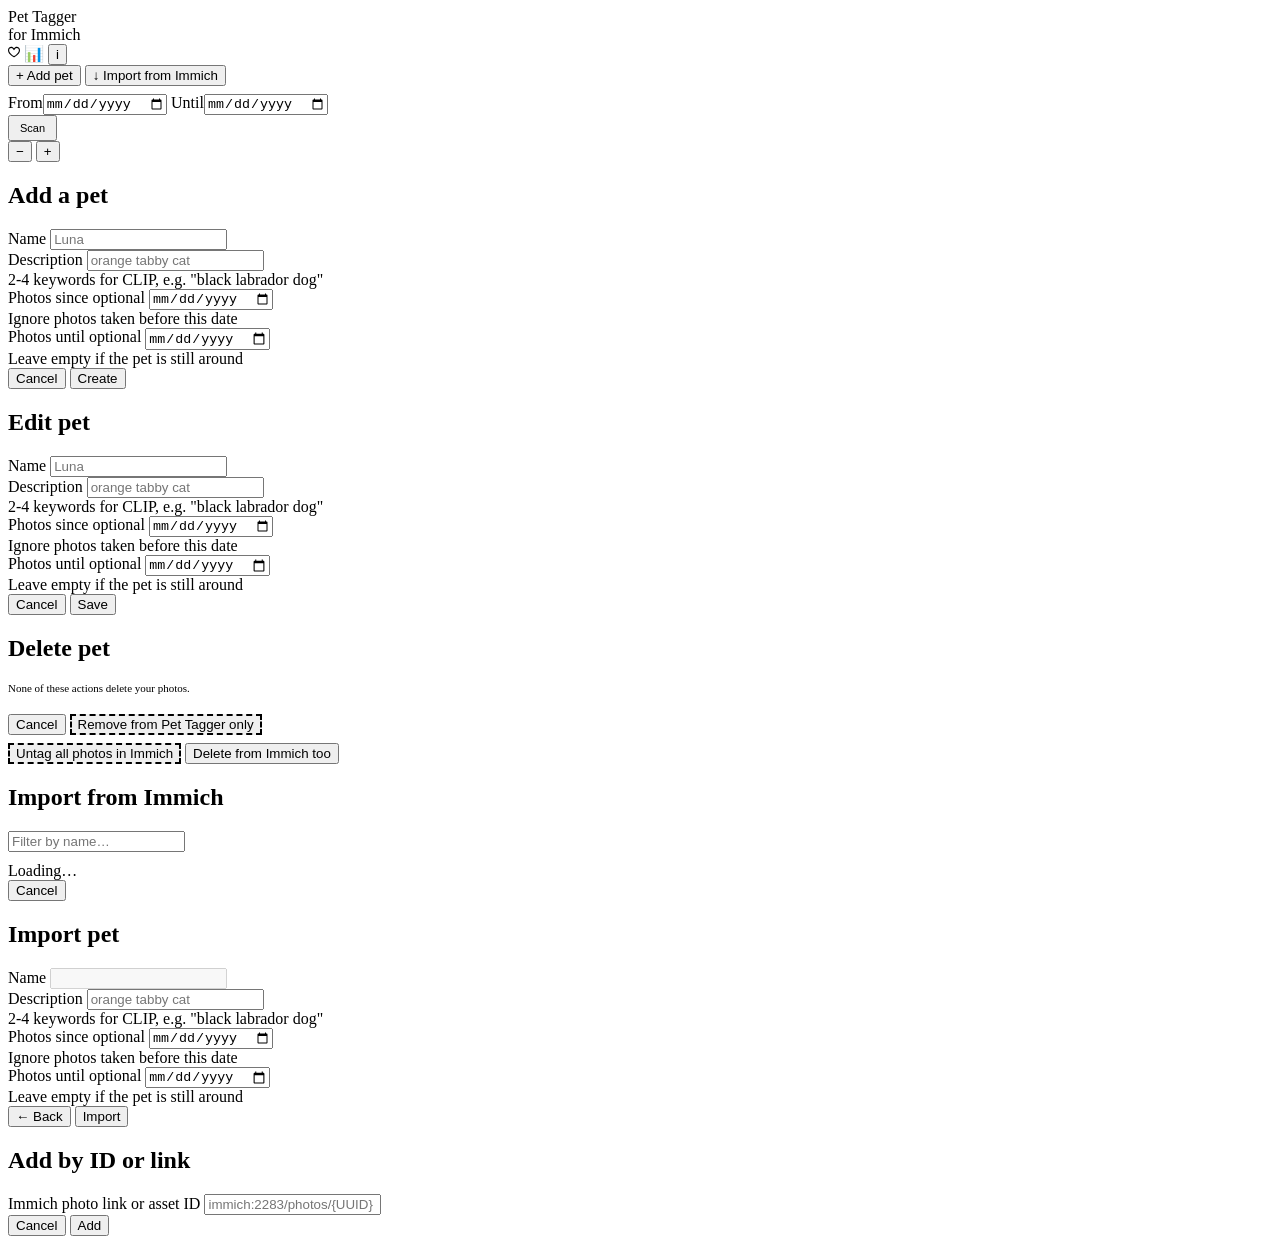
==== app/static/index.html @ 4c49d831 "fix: center the sidebar list icons and group the header buttons" ====
<!DOCTYPE html>
<html lang="en">
<head>
<meta charset="UTF-8">
<meta name="viewport" content="width=device-width, initial-scale=1.0">
<title>Immich Pet Tagger</title>
<link rel="stylesheet" href="/static/style.css?v=10">
</head>
<body>
<div class="models-banner" id="modelsBanner"></div>
<div class="shell">
  <div class="sidebar">
    <div class="sidebar-header">
      <div>
        <div class="logo">Pet Tagger <span id="versionLabel" style="font-size:11px;font-weight:400;color:var(--text3);vertical-align:middle;text-transform:none;"></span></div>
        <div class="logo-sub">for Immich</div>
      </div>
      <div style="display:flex; gap:4px;">
        <a class="info-btn support-btn" href="https://github.com/tedornitier/immich-pet-tagger#support" target="_blank" rel="noopener" title="Support Pet Tagger"><svg viewBox="0 0 16 16" width="12" height="12" aria-hidden="true"><path d="m8 14.25.345.666a.75.75 0 0 1-.69 0l-.008-.004-.018-.01a7.152 7.152 0 0 1-.31-.17 22.055 22.055 0 0 1-3.434-2.414C2.045 10.731 0 8.35 0 5.5 0 2.836 2.086 1 4.25 1 5.797 1 7.153 1.802 8 3.02 8.847 1.802 10.203 1 11.75 1 13.914 1 16 2.836 16 5.5c0 2.85-2.045 5.231-3.885 6.818a22.066 22.066 0 0 1-3.744 2.584l-.018.01-.006.003h-.002ZM4.25 2.5c-1.336 0-2.75 1.164-2.75 3 0 2.15 1.58 4.144 3.365 5.682A20.58 20.58 0 0 0 8 13.393a20.58 20.58 0 0 0 3.135-2.211C12.92 9.644 14.5 7.65 14.5 5.5c0-1.836-1.414-3-2.75-3-1.373 0-2.609.986-3.029 2.456a.749.749 0 0 1-1.442 0C6.859 3.486 5.623 2.5 4.25 2.5Z"/></svg></a>
        <a class="info-btn" href="/accuracy.html" title="Tagging accuracy" style="text-decoration:none;">&#128202;</a>
        <button class="info-btn" onclick="showGuide()" title="Getting started">i</button>
      </div>
    </div>
    <div class="pets-list" id="petsList"></div>
    <div class="list-rows" id="listRows"></div>
    <button class="add-pet-btn add-pet-btn-primary" onclick="openAddPet()">+ Add pet</button>
    <button class="add-pet-btn" style="margin-bottom:8px;" onclick="openImportPet()">↓ Import from Immich</button>
    <div class="sidebar-bottom">
      <div class="scan-panel">
        <div class="scan-dates">
          <span>From</span><input type="date" id="scanDate">
          <span>Until</span><input type="date" id="scanUntil">
        </div>
        <div class="scan-row">
          <button class="btn" style="font-size:11px; padding:5px 10px; flex:1;" onclick="applyTimestamp()">Scan</button>
          <button class="btn btn-danger" id="stopScanBtn" style="font-size:11px; padding:5px 10px; display:none;" onclick="stopScan()">Stop</button>
        </div>
      </div>
      <div id="scanResult" style="display:none"></div>
    </div>
  </div>
  <div class="main">
    <div class="content">
      <div class="results-panel" id="centerPanel" data-view="results">
        <div class="refs-header" id="petBar" style="display:none">
          <span class="panel-label" id="refsTitle"></span>
          <div class="results-actions">
            <div class="tile-zoom" title="Tile size">
              <button class="btn" onclick="changeTileSize(-40)">&minus;</button>
              <button class="btn" onclick="changeTileSize(40)">+</button>
            </div>
            <button class="btn" id="refsViewBtn" onclick="setCenterView('refs')" style="font-size:12px; padding:5px 10px;">References (0)</button>
            <button class="btn btn-primary pet-only" id="findRefsBtn" onclick="viewFindRefs()" style="font-size:12px; padding:5px 10px;">Find references</button>
            <button class="btn pet-only" id="addByIdBtn" onclick="openAddById()" style="font-size:12px; padding:5px 10px;">Add manually</button>
            <button class="btn btn-danger pet-only" id="clearRefsBtn" onclick="clearAllRefs()" style="font-size:12px; padding:5px 10px;">Clear all</button>
            <button class="btn neg-only" id="findNegsBtn" onclick="viewNegCandidates()" style="font-size:12px; padding:5px 10px;">Find candidates</button>
            <button class="btn neg-only" id="addNegByIdBtn" onclick="openAddNegById()" style="font-size:12px; padding:5px 10px;">Add manually</button>
            <button class="btn btn-danger neg-only" id="clearNegsBtn" onclick="clearAllNegatives()" style="display:none; font-size:12px; padding:5px 10px;">Clear all</button>
          </div>
        </div>
        <div class="photo-grid" id="refsGrid"></div>
        <div class="results-view">
          <div class="results-header">
            <span class="panel-label" id="resultsLabel"></span>
            <div class="results-actions">
              <div class="tile-zoom" title="Tile size">
                <button class="btn" onclick="changeTileSize(-40)">&minus;</button>
                <button class="btn" onclick="changeTileSize(40)">+</button>
              </div>
              <span id="selCount" style="font-size:12px; color:var(--text3);"></span>
              <div id="petBtns" style="display:none; gap:4px;"></div>
              <button class="btn" id="skipBtn" onclick="skipSelected()" style="display:none" title="Blurry, distant, another person or animal visible alongside your pet, or a look-alike that is not yours. Ignored photos won't appear again.">Ignore</button>
              <button class="btn btn-danger" id="addNegBtn" onclick="addSelectedAsNegatives()" style="display:none" title="Photos that could confuse the classifier. Empty rooms, other species, ambiguous shots. Around 50 is enough.">Not a pet</button>
            </div>
          </div>
          <div id="scanFilterBtns" style="display:none; gap:6px; flex-wrap:wrap; padding:8px 16px; border-bottom:0.5px solid var(--border);"></div>
          <div class="photo-grid" id="photoGrid"></div>
        </div>
      </div>
    </div>
  </div>
</div>

<div class="modal-backdrop" id="addPetModal">
  <div class="modal">
    <h2>Add a pet</h2>
    <div class="field">
      <label>Name</label>
      <input type="text" id="petName" placeholder="Luna" onkeydown="if(event.key==='Enter') submitAddPet()">
    </div>
    <div class="field">
      <label>Description</label>
      <input type="text" id="petDescription" placeholder="orange tabby cat">
      <div class="hint">2-4 keywords for CLIP, e.g. "black labrador dog"</div>
    </div>
    <div class="field">
      <label>Photos since <span class="tag">optional</span></label>
      <input type="date" id="petSince">
      <div class="hint">Ignore photos taken before this date</div>
    </div>
    <div class="field">
      <label>Photos until <span class="tag">optional</span></label>
      <input type="date" id="petUntil">
      <div class="hint">Leave empty if the pet is still around</div>
    </div>
    <div class="modal-error" id="addPetError"></div>
    <div class="modal-actions">
      <button class="btn" onclick="closeModal()">Cancel</button>
      <button class="btn btn-primary" onclick="submitAddPet()">Create</button>
    </div>
  </div>
</div>

<div class="modal-backdrop" id="editPetModal">
  <div class="modal">
    <h2>Edit pet</h2>
    <div class="field">
      <label>Name</label>
      <input type="text" id="editPetName" placeholder="Luna" onkeydown="if(event.key==='Enter') submitEditPet()">
    </div>
    <div class="field">
      <label>Description</label>
      <input type="text" id="editPetDescription" placeholder="orange tabby cat">
      <div class="hint">2-4 keywords for CLIP, e.g. "black labrador dog"</div>
    </div>
    <div class="field">
      <label>Photos since <span class="tag">optional</span></label>
      <input type="date" id="editPetSince">
      <div class="hint">Ignore photos taken before this date</div>
    </div>
    <div class="field">
      <label>Photos until <span class="tag">optional</span></label>
      <input type="date" id="editPetUntil">
      <div class="hint">Leave empty if the pet is still around</div>
    </div>
    <div class="modal-error" id="editPetError"></div>
    <div class="modal-actions">
      <button class="btn" onclick="closeEditModal()">Cancel</button>
      <button class="btn btn-primary" onclick="submitEditPet()">Save</button>
    </div>
  </div>
</div>

<div class="modal-backdrop" id="deletePetModal">
  <div class="modal modal-lg">
    <h2>Delete pet</h2>
    <div class="modal-warning" id="deleteWarningText"></div>
    <div style="font-size:12px; color:var(--text2); margin-bottom:8px;" id="deleteLocalOnlyText"></div>
    <div style="font-size:12px; color:var(--text2); margin-bottom:8px;" id="resetImmichText"></div>
    <div style="font-size:11px; color:var(--text3); margin-bottom:20px;">None of these actions delete your photos.</div>
    <div style="display:flex; flex-direction:column; gap:8px; margin-top:20px;">
      <div class="modal-actions" style="margin-top:0;">
        <button class="btn" onclick="closeDeleteModal()">Cancel</button>
        <button class="btn btn-danger" style="border-style:dashed;" onclick="confirmDeletePet(true)">Remove from Pet Tagger only</button>
      </div>
      <div class="modal-actions" style="margin-top:0;">
        <button class="btn btn-danger" style="border-style:dashed;" onclick="confirmResetPet()">Untag all photos in Immich</button>
        <button class="btn btn-danger" onclick="confirmDeletePet(false)">Delete from Immich too</button>
      </div>
    </div>
  </div>
</div>

<div class="modal-backdrop" id="importPickerModal">
  <div class="modal modal-wide">
    <h2>Import from Immich</h2>
    <div class="field" style="margin-bottom:10px;">
      <input type="text" id="importSearch" placeholder="Filter by name…" oninput="filterImportPeople()">
    </div>
    <div class="people-grid" id="importPeopleGrid">
      <div class="loading">Loading…</div>
    </div>
    <div class="modal-error" id="importPickerError"></div>
    <div class="modal-actions">
      <button class="btn" onclick="closeImportPicker()">Cancel</button>
    </div>
  </div>
</div>

<div class="modal-backdrop" id="importDetailModal">
  <div class="modal">
    <h2>Import pet</h2>
    <div class="field">
      <label>Name</label>
      <input type="text" id="importPetName" disabled>
    </div>
    <div class="field">
      <label>Description</label>
      <input type="text" id="importPetDescription" placeholder="orange tabby cat" onkeydown="if(event.key==='Enter') submitImportPet()">
      <div class="hint">2-4 keywords for CLIP, e.g. "black labrador dog"</div>
    </div>
    <div class="field">
      <label>Photos since <span class="tag">optional</span></label>
      <input type="date" id="importPetSince">
      <div class="hint">Ignore photos taken before this date</div>
    </div>
    <div class="field">
      <label>Photos until <span class="tag">optional</span></label>
      <input type="date" id="importPetUntil">
      <div class="hint">Leave empty if the pet is still around</div>
    </div>
    <div class="modal-error" id="importDetailError"></div>
    <div class="modal-actions">
      <button class="btn" onclick="backToImportPicker()">← Back</button>
      <button class="btn btn-primary" id="importPetBtn" onclick="submitImportPet()">Import</button>
    </div>
  </div>
</div>

<div class="modal-backdrop" id="addByIdModal">
  <div class="modal">
    <h2 id="addByIdTitle">Add by ID or link</h2>
    <div class="field">
      <label id="addByIdLabel">Immich photo link or asset ID</label>
      <input type="text" id="addByIdInput" placeholder="immich:2283/photos/{UUID} or a bare ID" onkeydown="if(event.key==='Enter') submitAddById()">
      <textarea id="addByIdTextarea" rows="6" placeholder="One link or ID per line" style="display:none; width:100%; background:var(--bg3); border:0.5px solid var(--border); border-radius:var(--radius-sm); color:var(--text); font-size:13px; padding:7px 10px; outline:none; resize:vertical; font-family:inherit;"></textarea>
      <div class="hint" id="addByIdHint"></div>
    </div>
    <div class="modal-error" id="addByIdError"></div>
    <div class="modal-actions">
      <button class="btn" onclick="closeAddById()">Cancel</button>
      <button class="btn btn-primary" onclick="submitAddById()">Add</button>
    </div>
  </div>
</div>

<div class="toast" id="toast"></div>

<script src="/static/app.js?v=19"></script>
</body>
</html>
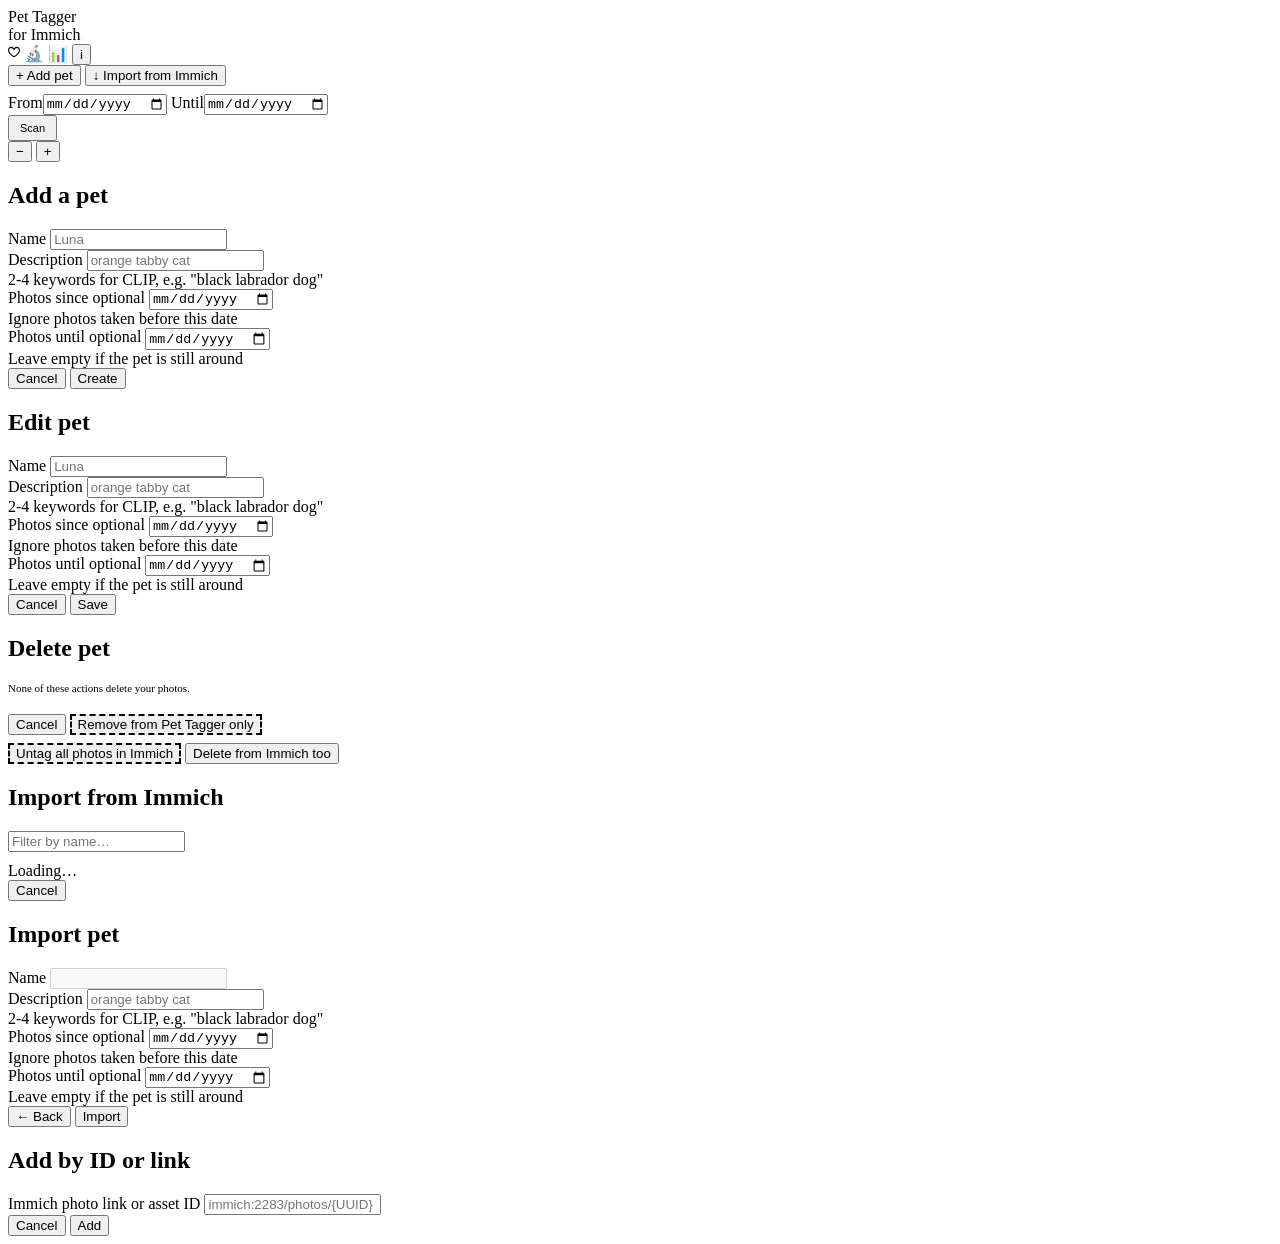
==== commit 3be28cd4: "Merge ec72a3972fea78d408448d18ebeafd9c257543c5 into 27a01d35f394db85d0349c88f821e758b87fd305" ====
--- a/app/static/index.html
+++ b/app/static/index.html
@@ -4,7 +4,7 @@
 <meta charset="UTF-8">
 <meta name="viewport" content="width=device-width, initial-scale=1.0">
 <title>Immich Pet Tagger</title>
-<link rel="stylesheet" href="/static/style.css?v=10">
+<link rel="stylesheet" href="/static/style.css?v=15">
 </head>
 <body>
 <div class="models-banner" id="modelsBanner"></div>
@@ -17,8 +17,9 @@
       </div>
       <div style="display:flex; gap:4px;">
         <a class="info-btn support-btn" href="https://github.com/tedornitier/immich-pet-tagger#support" target="_blank" rel="noopener" title="Support Pet Tagger"><svg viewBox="0 0 16 16" width="12" height="12" aria-hidden="true"><path d="m8 14.25.345.666a.75.75 0 0 1-.69 0l-.008-.004-.018-.01a7.152 7.152 0 0 1-.31-.17 22.055 22.055 0 0 1-3.434-2.414C2.045 10.731 0 8.35 0 5.5 0 2.836 2.086 1 4.25 1 5.797 1 7.153 1.802 8 3.02 8.847 1.802 10.203 1 11.75 1 13.914 1 16 2.836 16 5.5c0 2.85-2.045 5.231-3.885 6.818a22.066 22.066 0 0 1-3.744 2.584l-.018.01-.006.003h-.002ZM4.25 2.5c-1.336 0-2.75 1.164-2.75 3 0 2.15 1.58 4.144 3.365 5.682A20.58 20.58 0 0 0 8 13.393a20.58 20.58 0 0 0 3.135-2.211C12.92 9.644 14.5 7.65 14.5 5.5c0-1.836-1.414-3-2.75-3-1.373 0-2.609.986-3.029 2.456a.749.749 0 0 1-1.442 0C6.859 3.486 5.623 2.5 4.25 2.5Z"/></svg></a>
+        <a class="info-btn" href="/refanalysis.html" title="Reference photo analysis" style="text-decoration:none;">&#128300;</a>
         <a class="info-btn" href="/accuracy.html" title="Tagging accuracy" style="text-decoration:none;">&#128202;</a>
-        <button class="info-btn" onclick="showGuide()" title="Getting started">i</button>
+        <button class="info-btn" onclick="openGuide()" title="Getting started">i</button>
       </div>
     </div>
     <div class="pets-list" id="petsList"></div>
@@ -41,24 +42,24 @@
   </div>
   <div class="main">
     <div class="content">
-      <div class="results-panel" id="centerPanel" data-view="results">
-        <div class="refs-header" id="petBar" style="display:none">
-          <span class="panel-label" id="refsTitle"></span>
+      <div class="center-panel" id="centerPanel" data-view="results">
+        <div class="center-header" id="centerBar" style="display:none">
+          <span class="panel-label" id="centerTitle"></span>
           <div class="results-actions">
             <div class="tile-zoom" title="Tile size">
               <button class="btn" onclick="changeTileSize(-40)">&minus;</button>
               <button class="btn" onclick="changeTileSize(40)">+</button>
             </div>
-            <button class="btn" id="refsViewBtn" onclick="setCenterView('refs')" style="font-size:12px; padding:5px 10px;">References (0)</button>
-            <button class="btn btn-primary pet-only" id="findRefsBtn" onclick="viewFindRefs()" style="font-size:12px; padding:5px 10px;">Find references</button>
-            <button class="btn pet-only" id="addByIdBtn" onclick="openAddById()" style="font-size:12px; padding:5px 10px;">Add manually</button>
-            <button class="btn btn-danger pet-only" id="clearRefsBtn" onclick="clearAllRefs()" style="font-size:12px; padding:5px 10px;">Clear all</button>
-            <button class="btn neg-only" id="findNegsBtn" onclick="viewNegCandidates()" style="font-size:12px; padding:5px 10px;">Find candidates</button>
-            <button class="btn neg-only" id="addNegByIdBtn" onclick="openAddNegById()" style="font-size:12px; padding:5px 10px;">Add manually</button>
-            <button class="btn btn-danger neg-only" id="clearNegsBtn" onclick="clearAllNegatives()" style="display:none; font-size:12px; padding:5px 10px;">Clear all</button>
+            <button class="btn btn-sm" id="listViewBtn" onclick="setCenterView('list')">References (0)</button>
+            <button class="btn btn-sm btn-primary pet-only" id="findRefsBtn" onclick="viewFindRefs()">Find references</button>
+            <button class="btn btn-sm pet-only" id="addByIdBtn" onclick="openAddById()">Add manually</button>
+            <button class="btn btn-sm btn-danger pet-only" id="clearRefsBtn" onclick="clearAllRefs()">Clear all</button>
+            <button class="btn btn-sm neg-only" id="findNegsBtn" onclick="viewNegCandidates()">Find candidates</button>
+            <button class="btn btn-sm neg-only" id="addNegByIdBtn" onclick="openAddNegById()">Add manually</button>
+            <button class="btn btn-sm btn-danger neg-only" id="clearNegsBtn" onclick="clearAllNegatives()" style="display:none;">Clear all</button>
           </div>
         </div>
-        <div class="photo-grid" id="refsGrid"></div>
+        <div class="photo-grid" id="listGrid"></div>
         <div class="results-view">
           <div class="results-header">
             <span class="panel-label" id="resultsLabel"></span>
@@ -68,12 +69,12 @@
                 <button class="btn" onclick="changeTileSize(40)">+</button>
               </div>
               <span id="selCount" style="font-size:12px; color:var(--text3);"></span>
-              <div id="petBtns" style="display:none; gap:4px;"></div>
-              <button class="btn" id="skipBtn" onclick="skipSelected()" style="display:none" title="Blurry, distant, another person or animal visible alongside your pet, or a look-alike that is not yours. Ignored photos won't appear again.">Ignore</button>
+              <div class="pet-btns" id="petBtns"></div>
+              <button class="btn" id="ignoreBtn" onclick="ignoreSelected()" style="display:none" title="Blurry, distant, another person or animal visible alongside your pet, or a look-alike that is not yours. Ignored photos won't appear again.">Ignore</button>
               <button class="btn btn-danger" id="addNegBtn" onclick="addSelectedAsNegatives()" style="display:none" title="Photos that could confuse the classifier. Empty rooms, other species, ambiguous shots. Around 50 is enough.">Not a pet</button>
             </div>
           </div>
-          <div id="scanFilterBtns" style="display:none; gap:6px; flex-wrap:wrap; padding:8px 16px; border-bottom:0.5px solid var(--border);"></div>
+          <div class="scan-filter-btns" id="scanFilterBtns"></div>
           <div class="photo-grid" id="photoGrid"></div>
         </div>
       </div>
@@ -142,7 +143,7 @@
 </div>
 
 <div class="modal-backdrop" id="deletePetModal">
-  <div class="modal modal-lg">
+  <div class="modal modal-wide">
     <h2>Delete pet</h2>
     <div class="modal-warning" id="deleteWarningText"></div>
     <div style="font-size:12px; color:var(--text2); margin-bottom:8px;" id="deleteLocalOnlyText"></div>
@@ -219,13 +220,13 @@
     <div class="modal-error" id="addByIdError"></div>
     <div class="modal-actions">
       <button class="btn" onclick="closeAddById()">Cancel</button>
-      <button class="btn btn-primary" onclick="submitAddById()">Add</button>
+      <button class="btn btn-primary" id="addByIdSubmit" onclick="submitAddById()">Add</button>
     </div>
   </div>
 </div>
 
 <div class="toast" id="toast"></div>
 
-<script src="/static/app.js?v=19"></script>
+<script src="/static/app.js?v=23"></script>
 </body>
 </html>
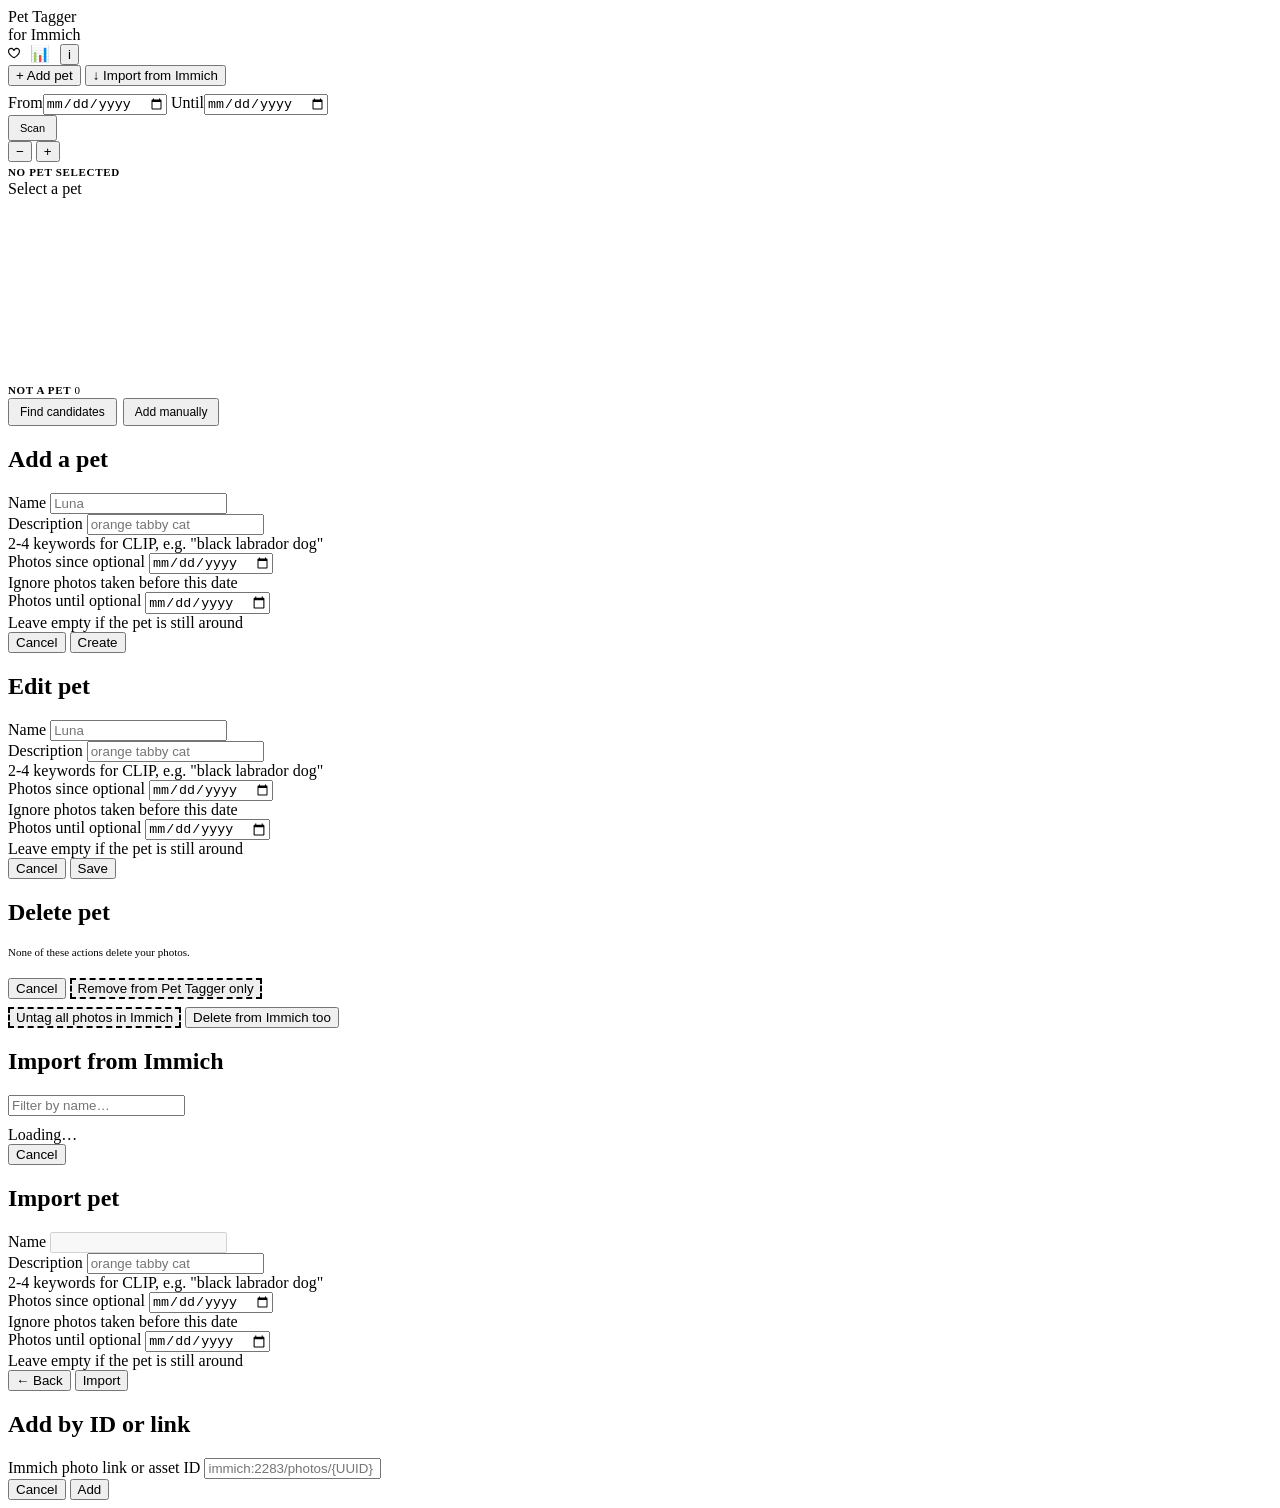
==== commit a26119d1: "feat: show scan progress (processed / total) behind ENABLE_SCAN_PROGRESS While a manual scan runs, t" ====
--- a/app/static/index.html
+++ b/app/static/index.html
@@ -4,7 +4,7 @@
 <meta charset="UTF-8">
 <meta name="viewport" content="width=device-width, initial-scale=1.0">
 <title>Immich Pet Tagger</title>
-<link rel="stylesheet" href="/static/style.css?v=15">
+<link rel="stylesheet" href="/static/style.css?v=7">
 </head>
 <body>
 <div class="models-banner" id="modelsBanner"></div>
@@ -15,15 +15,11 @@
         <div class="logo">Pet Tagger <span id="versionLabel" style="font-size:11px;font-weight:400;color:var(--text3);vertical-align:middle;text-transform:none;"></span></div>
         <div class="logo-sub">for Immich</div>
       </div>
-      <div style="display:flex; gap:4px;">
-        <a class="info-btn support-btn" href="https://github.com/tedornitier/immich-pet-tagger#support" target="_blank" rel="noopener" title="Support Pet Tagger"><svg viewBox="0 0 16 16" width="12" height="12" aria-hidden="true"><path d="m8 14.25.345.666a.75.75 0 0 1-.69 0l-.008-.004-.018-.01a7.152 7.152 0 0 1-.31-.17 22.055 22.055 0 0 1-3.434-2.414C2.045 10.731 0 8.35 0 5.5 0 2.836 2.086 1 4.25 1 5.797 1 7.153 1.802 8 3.02 8.847 1.802 10.203 1 11.75 1 13.914 1 16 2.836 16 5.5c0 2.85-2.045 5.231-3.885 6.818a22.066 22.066 0 0 1-3.744 2.584l-.018.01-.006.003h-.002ZM4.25 2.5c-1.336 0-2.75 1.164-2.75 3 0 2.15 1.58 4.144 3.365 5.682A20.58 20.58 0 0 0 8 13.393a20.58 20.58 0 0 0 3.135-2.211C12.92 9.644 14.5 7.65 14.5 5.5c0-1.836-1.414-3-2.75-3-1.373 0-2.609.986-3.029 2.456a.749.749 0 0 1-1.442 0C6.859 3.486 5.623 2.5 4.25 2.5Z"/></svg></a>
-        <a class="info-btn" href="/refanalysis.html" title="Reference photo analysis" style="text-decoration:none;">&#128300;</a>
-        <a class="info-btn" href="/accuracy.html" title="Tagging accuracy" style="text-decoration:none;">&#128202;</a>
-        <button class="info-btn" onclick="openGuide()" title="Getting started">i</button>
-      </div>
+      <a class="info-btn support-btn" href="https://github.com/tedornitier/immich-pet-tagger#support" target="_blank" rel="noopener" title="Support Pet Tagger" style="margin-right:6px;"><svg viewBox="0 0 16 16" width="12" height="12" aria-hidden="true"><path d="m8 14.25.345.666a.75.75 0 0 1-.69 0l-.008-.004-.018-.01a7.152 7.152 0 0 1-.31-.17 22.055 22.055 0 0 1-3.434-2.414C2.045 10.731 0 8.35 0 5.5 0 2.836 2.086 1 4.25 1 5.797 1 7.153 1.802 8 3.02 8.847 1.802 10.203 1 11.75 1 13.914 1 16 2.836 16 5.5c0 2.85-2.045 5.231-3.885 6.818a22.066 22.066 0 0 1-3.744 2.584l-.018.01-.006.003h-.002ZM4.25 2.5c-1.336 0-2.75 1.164-2.75 3 0 2.15 1.58 4.144 3.365 5.682A20.58 20.58 0 0 0 8 13.393a20.58 20.58 0 0 0 3.135-2.211C12.92 9.644 14.5 7.65 14.5 5.5c0-1.836-1.414-3-2.75-3-1.373 0-2.609.986-3.029 2.456a.749.749 0 0 1-1.442 0C6.859 3.486 5.623 2.5 4.25 2.5Z"/></svg></a>
+      <a class="info-btn" href="/accuracy.html" title="Tagging accuracy" style="margin-right:6px; text-decoration:none;">&#128202;</a>
+      <button class="info-btn" onclick="showGuide()" title="Getting started">i</button>
     </div>
     <div class="pets-list" id="petsList"></div>
-    <div class="list-rows" id="listRows"></div>
     <button class="add-pet-btn add-pet-btn-primary" onclick="openAddPet()">+ Add pet</button>
     <button class="add-pet-btn" style="margin-bottom:8px;" onclick="openImportPet()">↓ Import from Immich</button>
     <div class="sidebar-bottom">
@@ -42,40 +38,48 @@
   </div>
   <div class="main">
     <div class="content">
-      <div class="center-panel" id="centerPanel" data-view="results">
-        <div class="center-header" id="centerBar" style="display:none">
-          <span class="panel-label" id="centerTitle"></span>
+      <div class="results-panel">
+        <div class="results-header">
+          <span class="panel-label" id="resultsLabel"></span>
           <div class="results-actions">
             <div class="tile-zoom" title="Tile size">
               <button class="btn" onclick="changeTileSize(-40)">&minus;</button>
               <button class="btn" onclick="changeTileSize(40)">+</button>
             </div>
-            <button class="btn btn-sm" id="listViewBtn" onclick="setCenterView('list')">References (0)</button>
-            <button class="btn btn-sm btn-primary pet-only" id="findRefsBtn" onclick="viewFindRefs()">Find references</button>
-            <button class="btn btn-sm pet-only" id="addByIdBtn" onclick="openAddById()">Add manually</button>
-            <button class="btn btn-sm btn-danger pet-only" id="clearRefsBtn" onclick="clearAllRefs()">Clear all</button>
-            <button class="btn btn-sm neg-only" id="findNegsBtn" onclick="viewNegCandidates()">Find candidates</button>
-            <button class="btn btn-sm neg-only" id="addNegByIdBtn" onclick="openAddNegById()">Add manually</button>
-            <button class="btn btn-sm btn-danger neg-only" id="clearNegsBtn" onclick="clearAllNegatives()" style="display:none;">Clear all</button>
-          </div>
-        </div>
-        <div class="photo-grid" id="listGrid"></div>
-        <div class="results-view">
-          <div class="results-header">
-            <span class="panel-label" id="resultsLabel"></span>
-            <div class="results-actions">
-              <div class="tile-zoom" title="Tile size">
-                <button class="btn" onclick="changeTileSize(-40)">&minus;</button>
-                <button class="btn" onclick="changeTileSize(40)">+</button>
-              </div>
-              <span id="selCount" style="font-size:12px; color:var(--text3);"></span>
-              <div class="pet-btns" id="petBtns"></div>
-              <button class="btn" id="ignoreBtn" onclick="ignoreSelected()" style="display:none" title="Blurry, distant, another person or animal visible alongside your pet, or a look-alike that is not yours. Ignored photos won't appear again.">Ignore</button>
-              <button class="btn btn-danger" id="addNegBtn" onclick="addSelectedAsNegatives()" style="display:none" title="Photos that could confuse the classifier. Empty rooms, other species, ambiguous shots. Around 50 is enough.">Not a pet</button>
+            <span id="selCount" style="font-size:12px; color:var(--text3);"></span>
+            <button class="btn btn-primary" id="assignBtn" onclick="assignSelected()" style="display:none" title="Clear, close-up shot, your pet is the only subject.">Add to pet</button>
+            <button class="btn" id="skipBtn" onclick="skipSelected()" style="display:none" title="Blurry, distant, another person or animal visible alongside your pet, or a look-alike that is not yours. Ignored photos won't appear again.">Ignore</button>
+            <button class="btn btn-danger" id="addNegBtn" onclick="addSelectedAsNegatives()" style="display:none" title="Photos that could confuse the classifier. Empty rooms, other species, ambiguous shots. Around 50 is enough.">Not a pet</button>
+            <div id="scanPetBtns" style="display:none; gap:4px; flex-wrap:wrap;"></div>
+          </div>
+        </div>
+        <div id="scanFilterBtns" style="display:none; gap:6px; flex-wrap:wrap; padding:8px 16px; border-bottom:0.5px solid var(--border);"></div>
+        <div class="photo-grid" id="photoGrid"></div>
+      </div>
+      <div class="refs-panel">
+        <div class="refs-header">
+          <span style="font-size:11px; font-weight:600; letter-spacing:0.06em; text-transform:uppercase; color:var(--text3);" id="refsTitle">No pet selected</span>
+          <div style="display:flex; gap:6px; align-items:center;">
+            <button class="btn btn-primary" id="findRefsBtn" onclick="viewFindRefs()" style="display:none; font-size:12px; padding:5px 10px;">Find references</button>
+            <button class="btn" id="addByIdBtn" onclick="openAddById()" style="display:none; font-size:12px; padding:5px 10px;">Add manually</button>
+            <button class="btn btn-danger" id="clearRefsBtn" onclick="clearAllRefs()" style="display:none; font-size:12px; padding:5px 10px;">Clear all</button>
+          </div>
+        </div>
+        <div class="refs-grid" id="refsGrid">
+          <div class="empty" style="grid-column:1/-1; height:200px;">
+            <div class="empty-sub">Select a pet</div>
+          </div>
+        </div>
+        <div class="neg-panel">
+          <div class="neg-header">
+            <span style="font-size:11px; font-weight:600; letter-spacing:0.06em; text-transform:uppercase; color:var(--text3);">Not a pet <span style="font-weight:400;" id="negCount">0</span></span>
+            <div style="display:flex; gap:6px; align-items:center;">
+              <button class="btn" id="findNegsBtn" onclick="viewNegCandidates()" style="font-size:12px; padding:5px 10px;">Find candidates</button>
+              <button class="btn" id="addNegByIdBtn" onclick="openAddNegById()" style="font-size:12px; padding:5px 10px;">Add manually</button>
+              <button class="btn btn-danger" id="clearNegsBtn" onclick="clearAllNegatives()" style="display:none; font-size:12px; padding:5px 10px;">Clear all</button>
             </div>
           </div>
-          <div class="scan-filter-btns" id="scanFilterBtns"></div>
-          <div class="photo-grid" id="photoGrid"></div>
+          <div class="neg-grid" id="negGrid"></div>
         </div>
       </div>
     </div>
@@ -143,7 +147,7 @@
 </div>
 
 <div class="modal-backdrop" id="deletePetModal">
-  <div class="modal modal-wide">
+  <div class="modal modal-lg">
     <h2>Delete pet</h2>
     <div class="modal-warning" id="deleteWarningText"></div>
     <div style="font-size:12px; color:var(--text2); margin-bottom:8px;" id="deleteLocalOnlyText"></div>
@@ -220,13 +224,13 @@
     <div class="modal-error" id="addByIdError"></div>
     <div class="modal-actions">
       <button class="btn" onclick="closeAddById()">Cancel</button>
-      <button class="btn btn-primary" id="addByIdSubmit" onclick="submitAddById()">Add</button>
+      <button class="btn btn-primary" onclick="submitAddById()">Add</button>
     </div>
   </div>
 </div>
 
 <div class="toast" id="toast"></div>
 
-<script src="/static/app.js?v=23"></script>
+<script src="/static/app.js?v=12"></script>
 </body>
 </html>
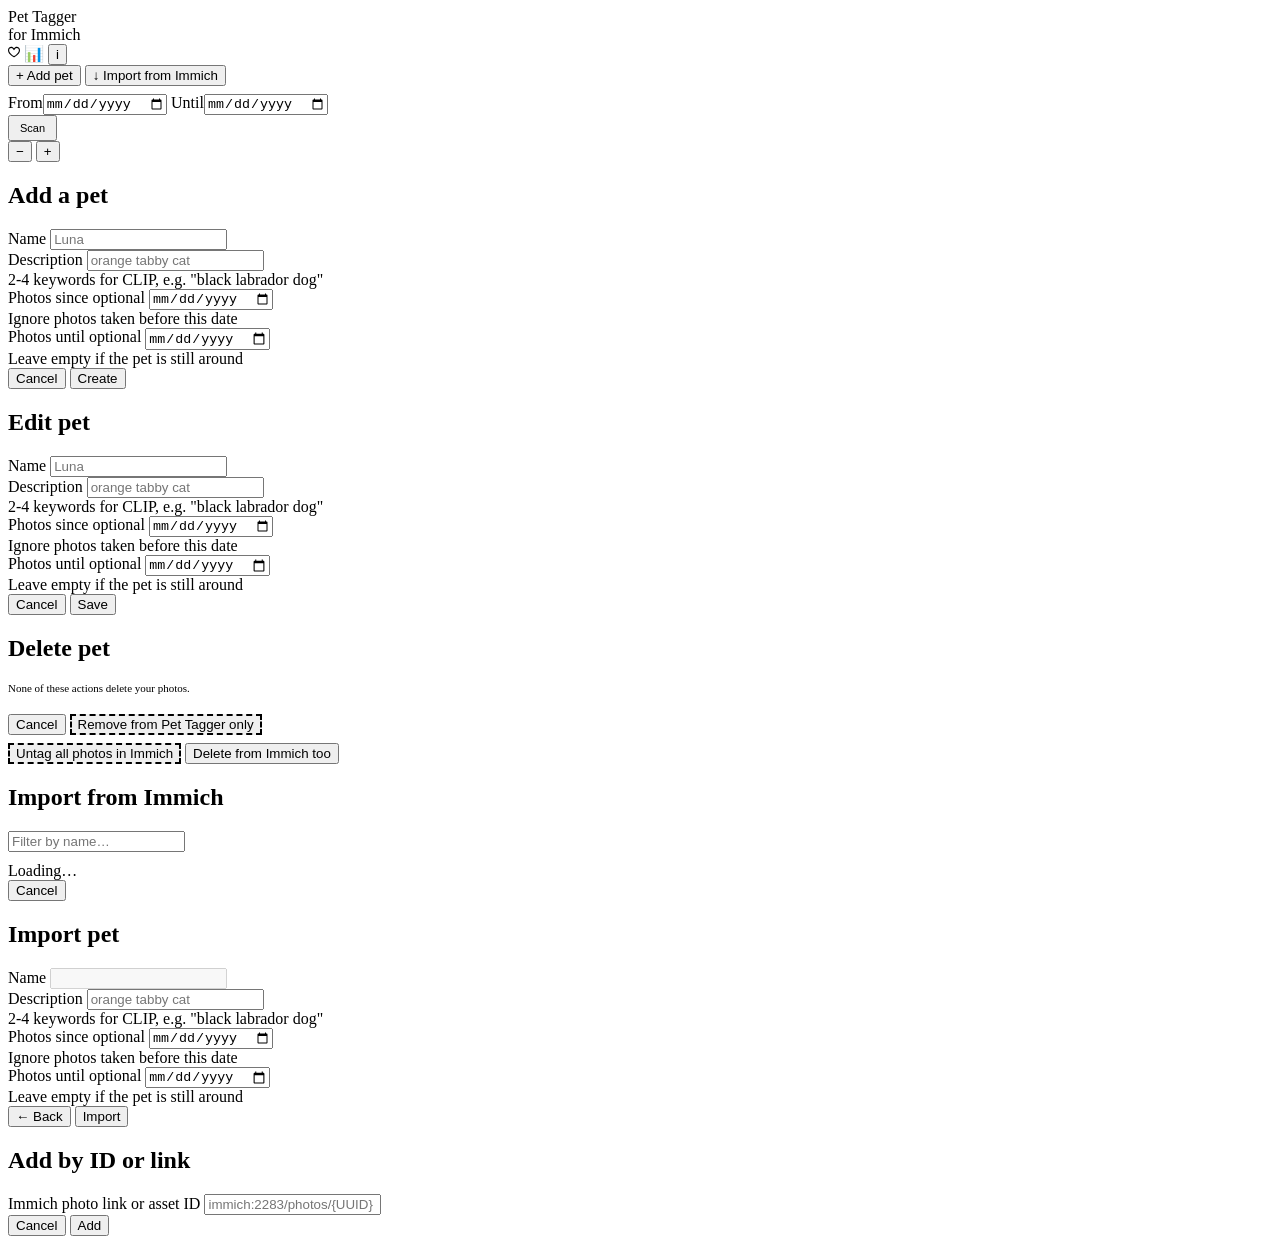
==== commit b8ac533e: "feat: show scan progress behind ENABLE_SCAN_PROGRESS (part of #70)" ====
--- a/app/static/index.html
+++ b/app/static/index.html
@@ -4,7 +4,7 @@
 <meta charset="UTF-8">
 <meta name="viewport" content="width=device-width, initial-scale=1.0">
 <title>Immich Pet Tagger</title>
-<link rel="stylesheet" href="/static/style.css?v=7">
+<link rel="stylesheet" href="/static/style.css?v=16">
 </head>
 <body>
 <div class="models-banner" id="modelsBanner"></div>
@@ -15,11 +15,14 @@
         <div class="logo">Pet Tagger <span id="versionLabel" style="font-size:11px;font-weight:400;color:var(--text3);vertical-align:middle;text-transform:none;"></span></div>
         <div class="logo-sub">for Immich</div>
       </div>
-      <a class="info-btn support-btn" href="https://github.com/tedornitier/immich-pet-tagger#support" target="_blank" rel="noopener" title="Support Pet Tagger" style="margin-right:6px;"><svg viewBox="0 0 16 16" width="12" height="12" aria-hidden="true"><path d="m8 14.25.345.666a.75.75 0 0 1-.69 0l-.008-.004-.018-.01a7.152 7.152 0 0 1-.31-.17 22.055 22.055 0 0 1-3.434-2.414C2.045 10.731 0 8.35 0 5.5 0 2.836 2.086 1 4.25 1 5.797 1 7.153 1.802 8 3.02 8.847 1.802 10.203 1 11.75 1 13.914 1 16 2.836 16 5.5c0 2.85-2.045 5.231-3.885 6.818a22.066 22.066 0 0 1-3.744 2.584l-.018.01-.006.003h-.002ZM4.25 2.5c-1.336 0-2.75 1.164-2.75 3 0 2.15 1.58 4.144 3.365 5.682A20.58 20.58 0 0 0 8 13.393a20.58 20.58 0 0 0 3.135-2.211C12.92 9.644 14.5 7.65 14.5 5.5c0-1.836-1.414-3-2.75-3-1.373 0-2.609.986-3.029 2.456a.749.749 0 0 1-1.442 0C6.859 3.486 5.623 2.5 4.25 2.5Z"/></svg></a>
-      <a class="info-btn" href="/accuracy.html" title="Tagging accuracy" style="margin-right:6px; text-decoration:none;">&#128202;</a>
-      <button class="info-btn" onclick="showGuide()" title="Getting started">i</button>
+      <div style="display:flex; gap:4px;">
+        <a class="info-btn support-btn" href="https://github.com/tedornitier/immich-pet-tagger#support" target="_blank" rel="noopener" title="Support Pet Tagger"><svg viewBox="0 0 16 16" width="12" height="12" aria-hidden="true"><path d="m8 14.25.345.666a.75.75 0 0 1-.69 0l-.008-.004-.018-.01a7.152 7.152 0 0 1-.31-.17 22.055 22.055 0 0 1-3.434-2.414C2.045 10.731 0 8.35 0 5.5 0 2.836 2.086 1 4.25 1 5.797 1 7.153 1.802 8 3.02 8.847 1.802 10.203 1 11.75 1 13.914 1 16 2.836 16 5.5c0 2.85-2.045 5.231-3.885 6.818a22.066 22.066 0 0 1-3.744 2.584l-.018.01-.006.003h-.002ZM4.25 2.5c-1.336 0-2.75 1.164-2.75 3 0 2.15 1.58 4.144 3.365 5.682A20.58 20.58 0 0 0 8 13.393a20.58 20.58 0 0 0 3.135-2.211C12.92 9.644 14.5 7.65 14.5 5.5c0-1.836-1.414-3-2.75-3-1.373 0-2.609.986-3.029 2.456a.749.749 0 0 1-1.442 0C6.859 3.486 5.623 2.5 4.25 2.5Z"/></svg></a>
+        <a class="info-btn" href="/accuracy.html" title="Tagging accuracy" style="text-decoration:none;">&#128202;</a>
+        <button class="info-btn" onclick="openGuide()" title="Getting started">i</button>
+      </div>
     </div>
     <div class="pets-list" id="petsList"></div>
+    <div class="list-rows" id="listRows"></div>
     <button class="add-pet-btn add-pet-btn-primary" onclick="openAddPet()">+ Add pet</button>
     <button class="add-pet-btn" style="margin-bottom:8px;" onclick="openImportPet()">↓ Import from Immich</button>
     <div class="sidebar-bottom">
@@ -38,48 +41,40 @@
   </div>
   <div class="main">
     <div class="content">
-      <div class="results-panel">
-        <div class="results-header">
-          <span class="panel-label" id="resultsLabel"></span>
+      <div class="center-panel" id="centerPanel" data-view="results">
+        <div class="center-header" id="centerBar" style="display:none">
+          <span class="panel-label" id="centerTitle"></span>
           <div class="results-actions">
             <div class="tile-zoom" title="Tile size">
               <button class="btn" onclick="changeTileSize(-40)">&minus;</button>
               <button class="btn" onclick="changeTileSize(40)">+</button>
             </div>
-            <span id="selCount" style="font-size:12px; color:var(--text3);"></span>
-            <button class="btn btn-primary" id="assignBtn" onclick="assignSelected()" style="display:none" title="Clear, close-up shot, your pet is the only subject.">Add to pet</button>
-            <button class="btn" id="skipBtn" onclick="skipSelected()" style="display:none" title="Blurry, distant, another person or animal visible alongside your pet, or a look-alike that is not yours. Ignored photos won't appear again.">Ignore</button>
-            <button class="btn btn-danger" id="addNegBtn" onclick="addSelectedAsNegatives()" style="display:none" title="Photos that could confuse the classifier. Empty rooms, other species, ambiguous shots. Around 50 is enough.">Not a pet</button>
-            <div id="scanPetBtns" style="display:none; gap:4px; flex-wrap:wrap;"></div>
+            <button class="btn btn-sm" id="listViewBtn" onclick="setCenterView('list')">References (0)</button>
+            <button class="btn btn-sm btn-primary pet-only" id="findRefsBtn" onclick="viewFindRefs()">Find references</button>
+            <button class="btn btn-sm pet-only" id="addByIdBtn" onclick="openAddById()">Add manually</button>
+            <button class="btn btn-sm btn-danger pet-only" id="clearRefsBtn" onclick="clearAllRefs()">Clear all</button>
+            <button class="btn btn-sm neg-only" id="findNegsBtn" onclick="viewNegCandidates()">Find candidates</button>
+            <button class="btn btn-sm neg-only" id="addNegByIdBtn" onclick="openAddNegById()">Add manually</button>
+            <button class="btn btn-sm btn-danger neg-only" id="clearNegsBtn" onclick="clearAllNegatives()" style="display:none;">Clear all</button>
           </div>
         </div>
-        <div id="scanFilterBtns" style="display:none; gap:6px; flex-wrap:wrap; padding:8px 16px; border-bottom:0.5px solid var(--border);"></div>
-        <div class="photo-grid" id="photoGrid"></div>
-      </div>
-      <div class="refs-panel">
-        <div class="refs-header">
-          <span style="font-size:11px; font-weight:600; letter-spacing:0.06em; text-transform:uppercase; color:var(--text3);" id="refsTitle">No pet selected</span>
-          <div style="display:flex; gap:6px; align-items:center;">
-            <button class="btn btn-primary" id="findRefsBtn" onclick="viewFindRefs()" style="display:none; font-size:12px; padding:5px 10px;">Find references</button>
-            <button class="btn" id="addByIdBtn" onclick="openAddById()" style="display:none; font-size:12px; padding:5px 10px;">Add manually</button>
-            <button class="btn btn-danger" id="clearRefsBtn" onclick="clearAllRefs()" style="display:none; font-size:12px; padding:5px 10px;">Clear all</button>
-          </div>
-        </div>
-        <div class="refs-grid" id="refsGrid">
-          <div class="empty" style="grid-column:1/-1; height:200px;">
-            <div class="empty-sub">Select a pet</div>
-          </div>
-        </div>
-        <div class="neg-panel">
-          <div class="neg-header">
-            <span style="font-size:11px; font-weight:600; letter-spacing:0.06em; text-transform:uppercase; color:var(--text3);">Not a pet <span style="font-weight:400;" id="negCount">0</span></span>
-            <div style="display:flex; gap:6px; align-items:center;">
-              <button class="btn" id="findNegsBtn" onclick="viewNegCandidates()" style="font-size:12px; padding:5px 10px;">Find candidates</button>
-              <button class="btn" id="addNegByIdBtn" onclick="openAddNegById()" style="font-size:12px; padding:5px 10px;">Add manually</button>
-              <button class="btn btn-danger" id="clearNegsBtn" onclick="clearAllNegatives()" style="display:none; font-size:12px; padding:5px 10px;">Clear all</button>
+        <div class="photo-grid" id="listGrid"></div>
+        <div class="results-view">
+          <div class="results-header">
+            <span class="panel-label" id="resultsLabel"></span>
+            <div class="results-actions">
+              <div class="tile-zoom" title="Tile size">
+                <button class="btn" onclick="changeTileSize(-40)">&minus;</button>
+                <button class="btn" onclick="changeTileSize(40)">+</button>
+              </div>
+              <span id="selCount" style="font-size:12px; color:var(--text3);"></span>
+              <div class="pet-btns" id="petBtns"></div>
+              <button class="btn" id="ignoreBtn" onclick="ignoreSelected()" style="display:none" title="Blurry, distant, another person or animal visible alongside your pet, or a look-alike that is not yours. Ignored photos won't appear again.">Ignore</button>
+              <button class="btn btn-danger" id="addNegBtn" onclick="addSelectedAsNegatives()" style="display:none" title="Photos that could confuse the classifier. Empty rooms, other species, ambiguous shots. Around 50 is enough.">Not a pet</button>
             </div>
           </div>
-          <div class="neg-grid" id="negGrid"></div>
+          <div class="scan-filter-btns" id="scanFilterBtns"></div>
+          <div class="photo-grid" id="photoGrid"></div>
         </div>
       </div>
     </div>
@@ -147,7 +142,7 @@
 </div>
 
 <div class="modal-backdrop" id="deletePetModal">
-  <div class="modal modal-lg">
+  <div class="modal modal-wide">
     <h2>Delete pet</h2>
     <div class="modal-warning" id="deleteWarningText"></div>
     <div style="font-size:12px; color:var(--text2); margin-bottom:8px;" id="deleteLocalOnlyText"></div>
@@ -224,13 +219,13 @@
     <div class="modal-error" id="addByIdError"></div>
     <div class="modal-actions">
       <button class="btn" onclick="closeAddById()">Cancel</button>
-      <button class="btn btn-primary" onclick="submitAddById()">Add</button>
+      <button class="btn btn-primary" id="addByIdSubmit" onclick="submitAddById()">Add</button>
     </div>
   </div>
 </div>
 
 <div class="toast" id="toast"></div>
 
-<script src="/static/app.js?v=12"></script>
+<script src="/static/app.js?v=24"></script>
 </body>
 </html>
